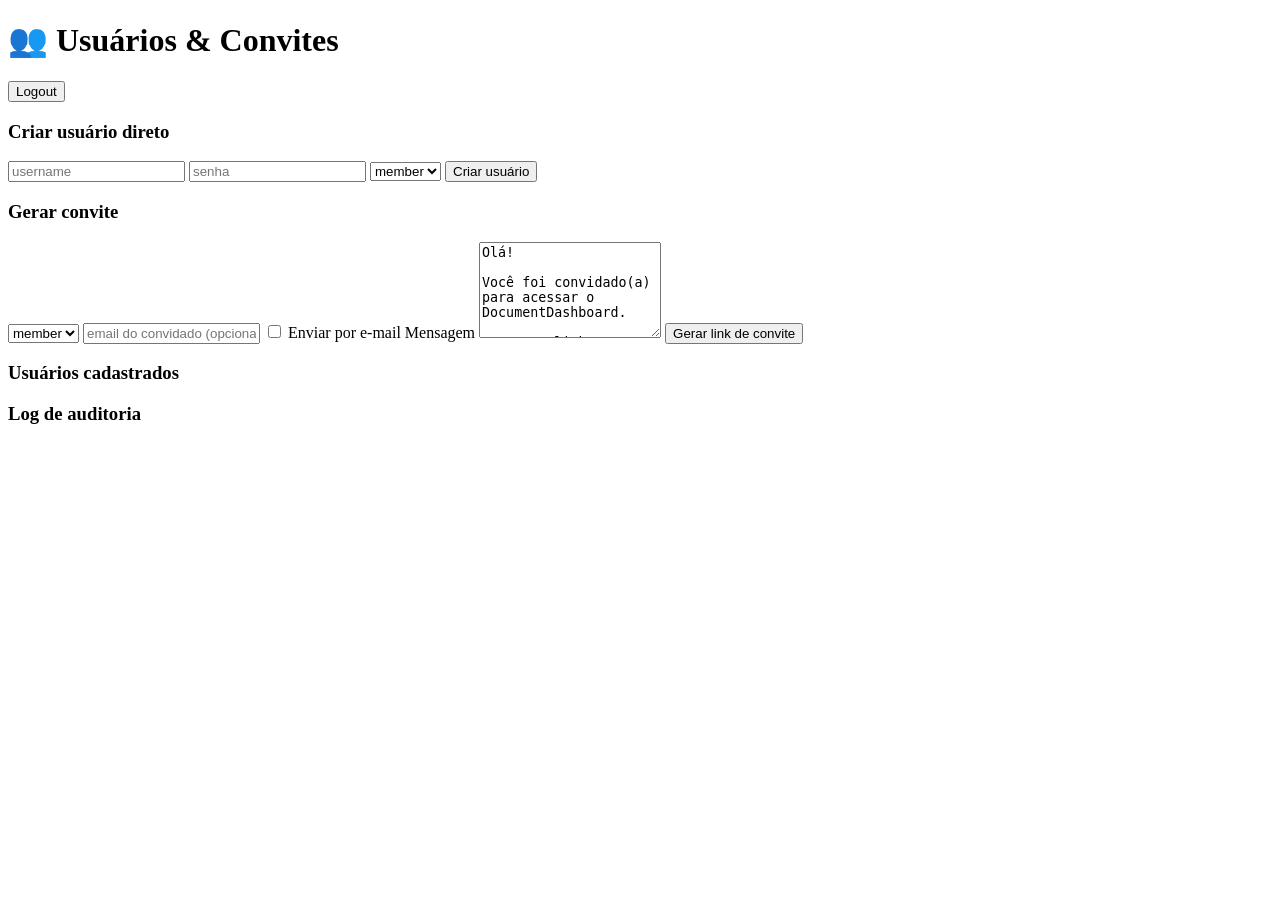
==== web/admin-users.html @ aaecb889 "refactor(ui): reusable sidebar component + navigation checks with pre-commit hook" ====
<!doctype html>
<html lang="pt-BR">
<head>
  <meta charset="utf-8" />
  <meta name="viewport" content="width=device-width, initial-scale=1" />
  <title>Administração de Usuários</title>
  <link rel="stylesheet" href="/styles.css" />
</head>
<body>
  <div class="layout">
    <aside class="sidebar" id="sidebar-root" data-active="users"></aside>

    <main class="content">
      <header>
        <h1>👥 Usuários & Convites</h1>
        <div class="header-actions"><button id="logoutBtn" class="secondary">Logout</button></div>
      </header>

      <section class="panel-grid">
        <section class="panel">
          <h3>Criar usuário direto</h3>
          <form id="createUserForm" class="form-grid">
            <input id="newUsername" placeholder="username" required />
            <input id="newPassword" placeholder="senha" required />
            <select id="newRole"><option value="member">member</option><option value="admin">admin</option></select>
            <button type="submit">Criar usuário</button>
          </form>
        </section>

        <section class="panel">
          <h3>Gerar convite</h3>
          <form id="inviteForm" class="form-grid">
            <select id="inviteRole"><option value="member">member</option><option value="admin">admin</option></select>
            <input id="inviteEmail" type="email" placeholder="email do convidado (opcional)" />
            <label class="inline-check">
              <input id="sendInviteEmail" type="checkbox" />
              <span>Enviar por e-mail</span>
            </label>
            <label>Mensagem</label>
            <textarea id="inviteMessage" rows="6">Olá!

Você foi convidado(a) para acessar o DocumentDashboard.

Use este link para concluir seu cadastro:
{invite_link}

Este convite expira em: {expires_at}

Bem-vindo(a) ao sistema!</textarea>
            <button type="submit">Gerar link de convite</button>
          </form>
          <p id="inviteOut" class="small"></p>
        </section>
      </section>

      <section class="panel">
        <h3>Usuários cadastrados</h3>
        <div id="usersList"></div>
      </section>

      <section class="panel">
        <h3>Log de auditoria</h3>
        <div id="auditList"></div>
      </section>
    </main>
  </div>
  <script src="/sidebar.js"></script>
  <script src="/admin-users.js"></script>
</body>
</html>
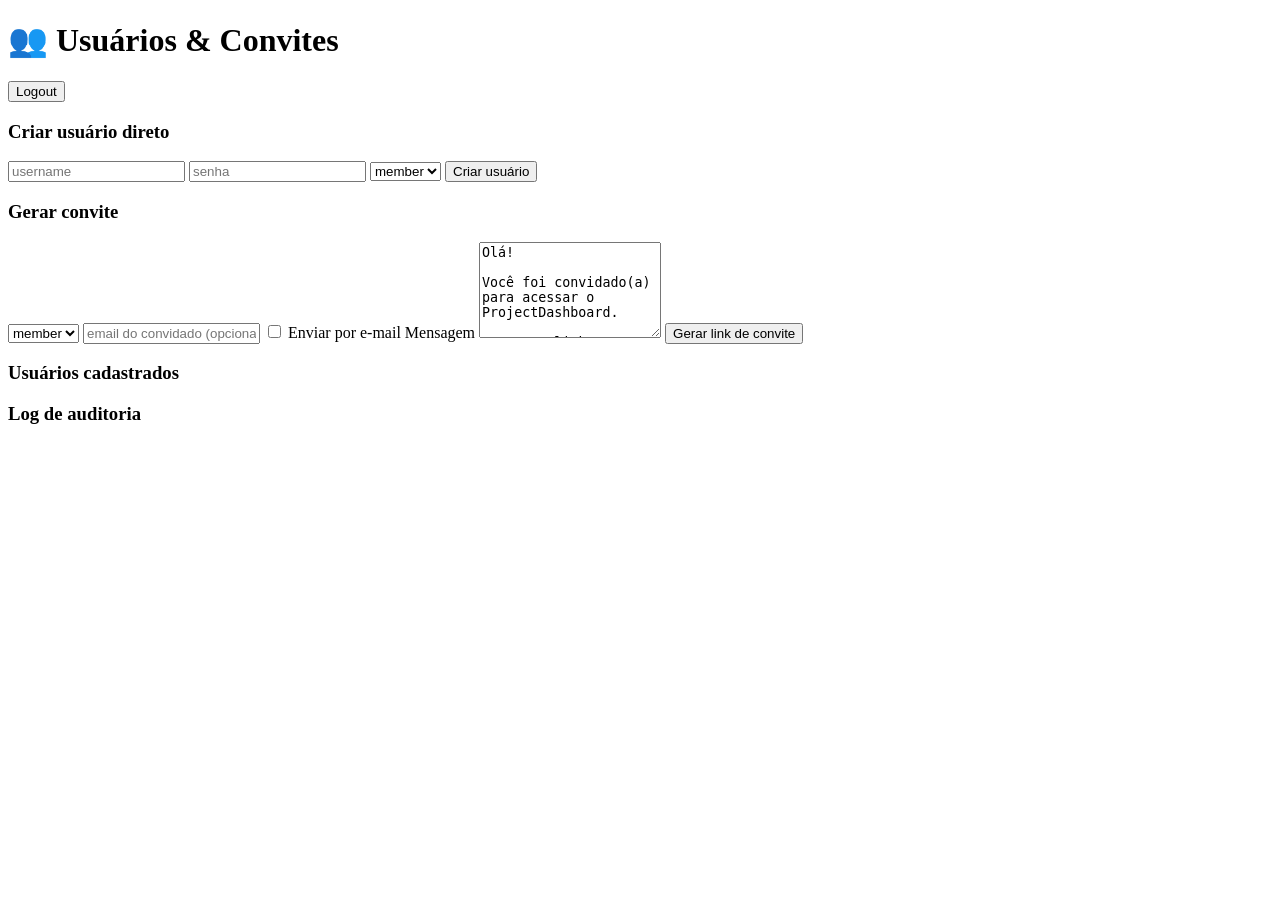
==== commit 1b214ce9: "feat: harden project scope and polish demo-ready kanban UX" ====
--- a/web/admin-users.html
+++ b/web/admin-users.html
@@ -39,7 +39,7 @@
             <label>Mensagem</label>
             <textarea id="inviteMessage" rows="6">Olá!
 
-Você foi convidado(a) para acessar o DocumentDashboard.
+Você foi convidado(a) para acessar o ProjectDashboard.
 
 Use este link para concluir seu cadastro:
 {invite_link}
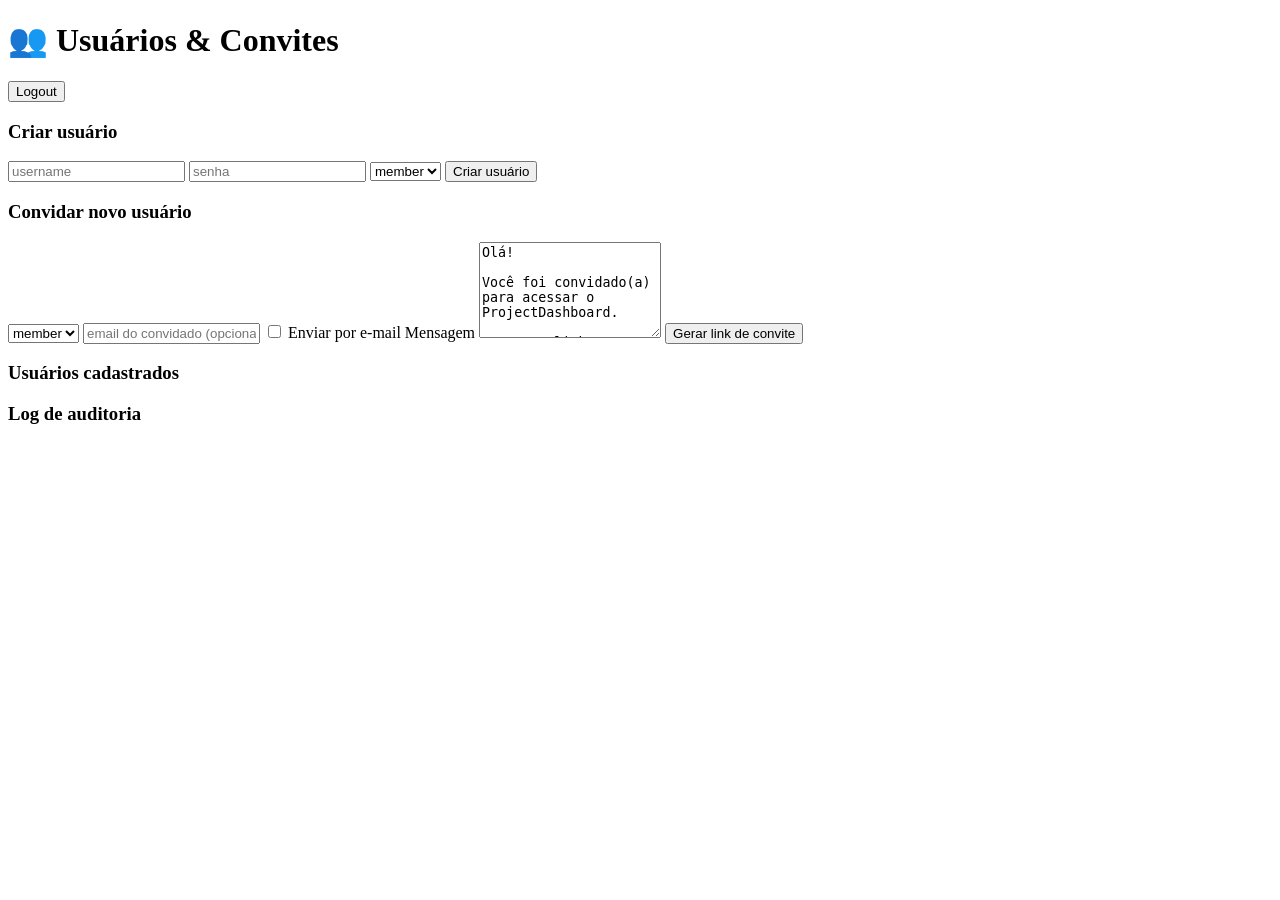
==== commit 479b7239: "feat(ui): phase 1 module catalog and standardized module labels" ====
--- a/web/admin-users.html
+++ b/web/admin-users.html
@@ -17,8 +17,8 @@
       </header>
 
       <section class="panel-grid">
-        <section class="panel">
-          <h3>Criar usuário direto</h3>
+        <section class="panel" data-module-id="admin_users.create">
+          <h3>Criar usuário</h3>
           <form id="createUserForm" class="form-grid">
             <input id="newUsername" placeholder="username" required />
             <input id="newPassword" placeholder="senha" required />
@@ -27,8 +27,8 @@
           </form>
         </section>
 
-        <section class="panel">
-          <h3>Gerar convite</h3>
+        <section class="panel" data-module-id="admin_users.invite">
+          <h3>Convidar novo usuário</h3>
           <form id="inviteForm" class="form-grid">
             <select id="inviteRole"><option value="member">member</option><option value="admin">admin</option></select>
             <input id="inviteEmail" type="email" placeholder="email do convidado (opcional)" />
@@ -53,12 +53,12 @@
         </section>
       </section>
 
-      <section class="panel">
+      <section class="panel" data-module-id="admin_users.list">
         <h3>Usuários cadastrados</h3>
         <div id="usersList"></div>
       </section>
 
-      <section class="panel">
+      <section class="panel" data-module-id="admin_users.audit_log">
         <h3>Log de auditoria</h3>
         <div id="auditList"></div>
       </section>
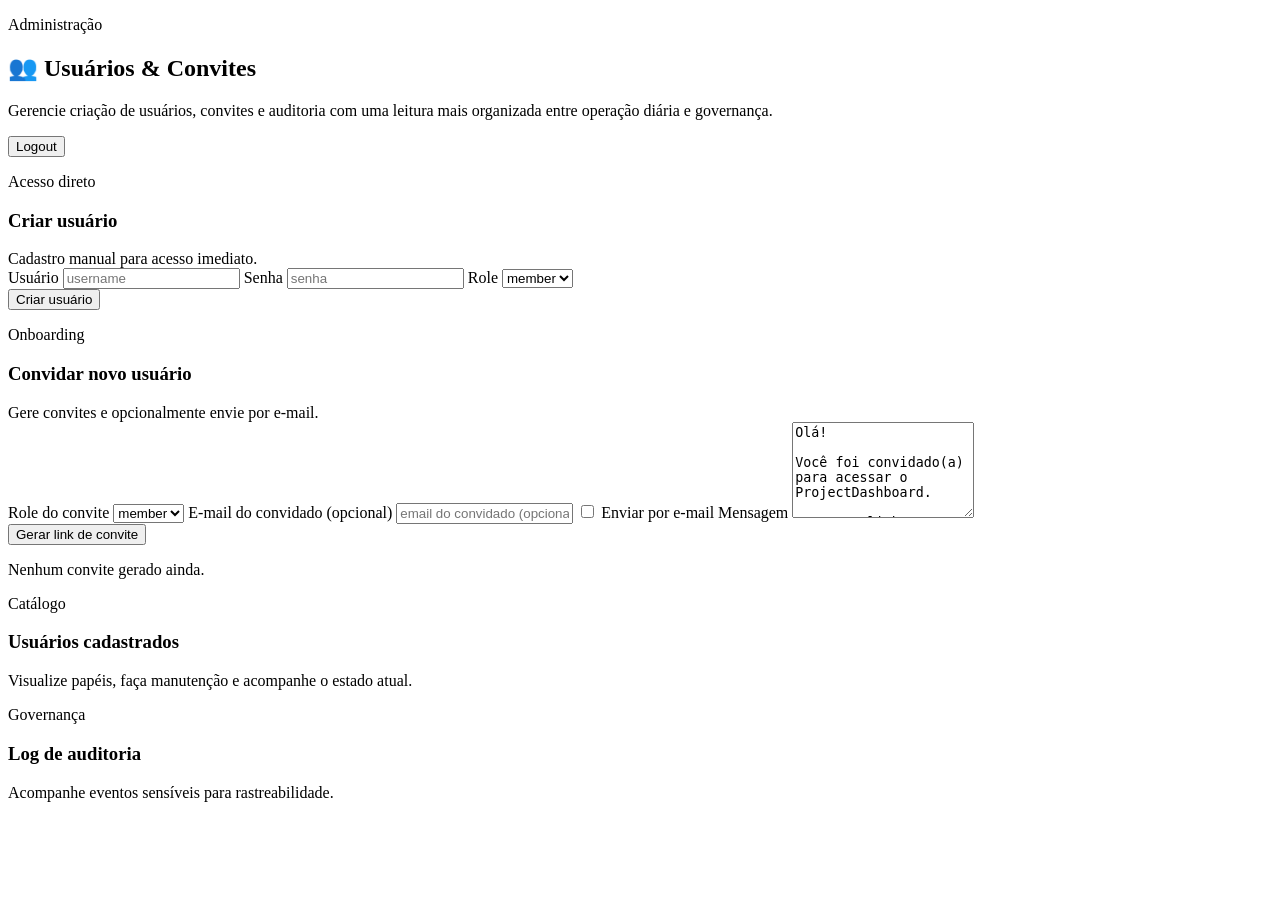
==== commit 30b7f9bc: "feat(ui): modernize admin users, profile, and document detail pages" ====
--- a/web/admin-users.html
+++ b/web/admin-users.html
@@ -11,33 +11,57 @@
     <aside class="sidebar" id="sidebar-root" data-active="users"></aside>
 
     <main class="content">
-      <header>
-        <h1>👥 Usuários & Convites</h1>
-        <div class="header-actions"><button id="logoutBtn" class="secondary">Logout</button></div>
-      </header>
+      <section class="page-hero">
+        <div>
+          <p class="eyebrow">Administração</p>
+          <h1>👥 Usuários & Convites</h1>
+          <p class="page-subtitle">Gerencie criação de usuários, convites e auditoria com uma leitura mais organizada entre operação diária e governança.</p>
+        </div>
+        <div class="header-actions hero-actions"><button id="logoutBtn" class="secondary">Logout</button></div>
+      </section>
 
-      <section class="panel-grid">
-        <section class="panel" data-module-id="admin_users.create">
-          <h3>Criar usuário</h3>
-          <form id="createUserForm" class="form-grid">
-            <input id="newUsername" placeholder="username" required />
-            <input id="newPassword" placeholder="senha" required />
-            <select id="newRole"><option value="member">member</option><option value="admin">admin</option></select>
-            <button type="submit">Criar usuário</button>
-          </form>
-        </section>
+      <section class="edit-wrap settings-page-wrap">
+        <div class="settings-section-grid">
+          <section class="panel settings-panel" data-module-id="admin_users.create">
+            <div class="section-head">
+              <div>
+                <p class="eyebrow">Acesso direto</p>
+                <h3>Criar usuário</h3>
+              </div>
+              <span class="small">Cadastro manual para acesso imediato.</span>
+            </div>
+            <form id="createUserForm" class="form-grid settings-form-grid">
+              <label>Usuário</label>
+              <input id="newUsername" placeholder="username" required />
+              <label>Senha</label>
+              <input id="newPassword" placeholder="senha" required />
+              <label>Role</label>
+              <select id="newRole"><option value="member">member</option><option value="admin">admin</option></select>
+              <div class="dialog-actions" style="justify-content:flex-start;">
+                <button type="submit">Criar usuário</button>
+              </div>
+            </form>
+          </section>
 
-        <section class="panel" data-module-id="admin_users.invite">
-          <h3>Convidar novo usuário</h3>
-          <form id="inviteForm" class="form-grid">
-            <select id="inviteRole"><option value="member">member</option><option value="admin">admin</option></select>
-            <input id="inviteEmail" type="email" placeholder="email do convidado (opcional)" />
-            <label class="inline-check">
-              <input id="sendInviteEmail" type="checkbox" />
-              <span>Enviar por e-mail</span>
-            </label>
-            <label>Mensagem</label>
-            <textarea id="inviteMessage" rows="6">Olá!
+          <section class="panel settings-panel" data-module-id="admin_users.invite">
+            <div class="section-head">
+              <div>
+                <p class="eyebrow">Onboarding</p>
+                <h3>Convidar novo usuário</h3>
+              </div>
+              <span class="small">Gere convites e opcionalmente envie por e-mail.</span>
+            </div>
+            <form id="inviteForm" class="form-grid settings-form-grid settings-form-grid-wide">
+              <label>Role do convite</label>
+              <select id="inviteRole"><option value="member">member</option><option value="admin">admin</option></select>
+              <label>E-mail do convidado (opcional)</label>
+              <input id="inviteEmail" type="email" placeholder="email do convidado (opcional)" />
+              <label class="inline-check settings-inline-check">
+                <input id="sendInviteEmail" type="checkbox" />
+                <span>Enviar por e-mail</span>
+              </label>
+              <label>Mensagem</label>
+              <textarea id="inviteMessage" rows="6">Olá!
 
 Você foi convidado(a) para acessar o ProjectDashboard.
 
@@ -47,20 +71,35 @@
 Este convite expira em: {expires_at}
 
 Bem-vindo(a) ao sistema!</textarea>
-            <button type="submit">Gerar link de convite</button>
-          </form>
-          <p id="inviteOut" class="small"></p>
+              <div class="dialog-actions" style="justify-content:flex-start;">
+                <button type="submit">Gerar link de convite</button>
+              </div>
+            </form>
+            <p id="inviteOut" class="small settings-data-box">Nenhum convite gerado ainda.</p>
+          </section>
+        </div>
+
+        <section class="panel settings-panel" data-module-id="admin_users.list">
+          <div class="section-head">
+            <div>
+              <p class="eyebrow">Catálogo</p>
+              <h3>Usuários cadastrados</h3>
+            </div>
+            <span class="small">Visualize papéis, faça manutenção e acompanhe o estado atual.</span>
+          </div>
+          <div id="usersList" class="settings-data-box"></div>
         </section>
-      </section>
 
-      <section class="panel" data-module-id="admin_users.list">
-        <h3>Usuários cadastrados</h3>
-        <div id="usersList"></div>
-      </section>
-
-      <section class="panel" data-module-id="admin_users.audit_log">
-        <h3>Log de auditoria</h3>
-        <div id="auditList"></div>
+        <section class="panel settings-panel" data-module-id="admin_users.audit_log">
+          <div class="section-head">
+            <div>
+              <p class="eyebrow">Governança</p>
+              <h3>Log de auditoria</h3>
+            </div>
+            <span class="small">Acompanhe eventos sensíveis para rastreabilidade.</span>
+          </div>
+          <div id="auditList" class="settings-data-box"></div>
+        </section>
       </section>
     </main>
   </div>
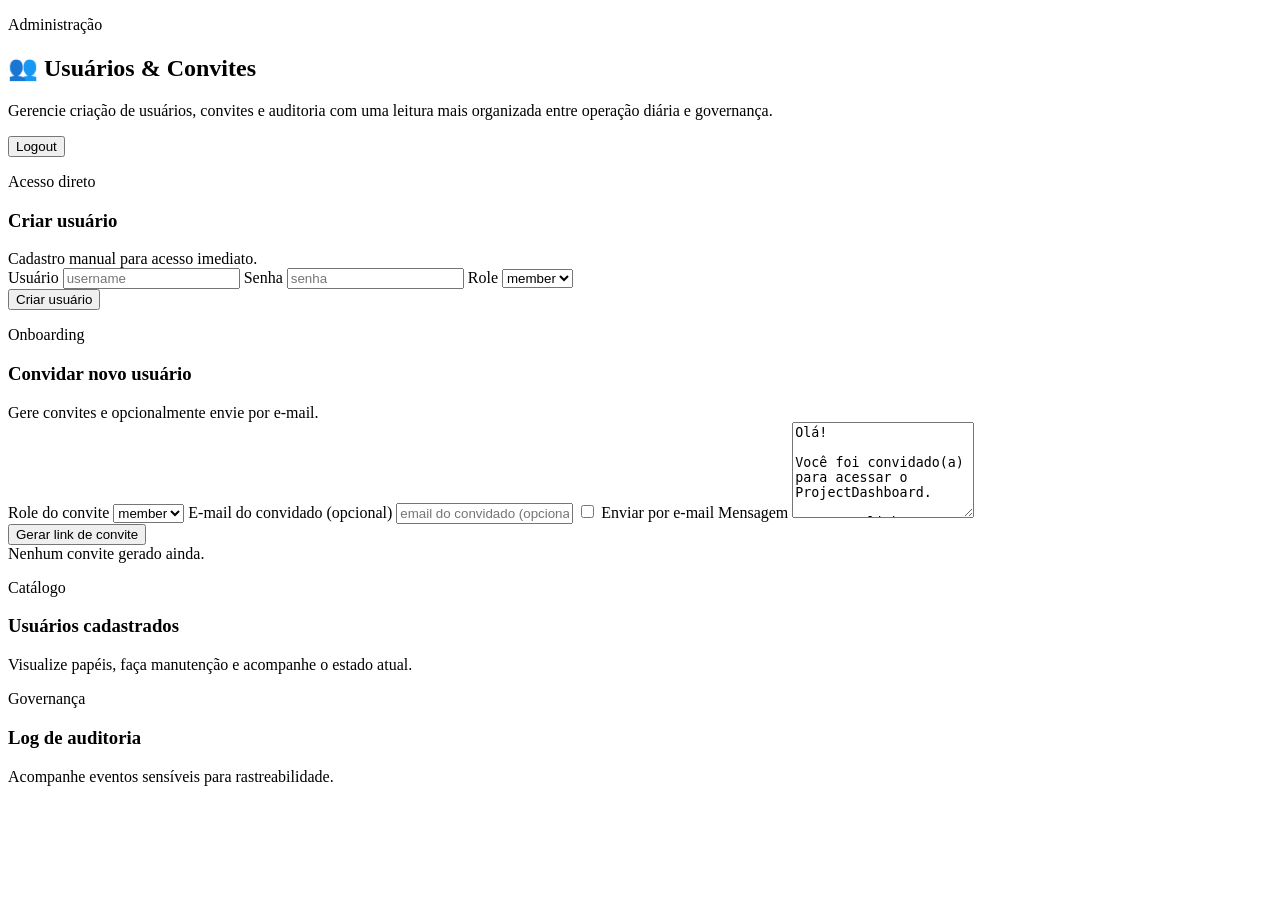
==== commit 30309b2c: "improve invite link copy ux" ====
--- a/web/admin-users.html
+++ b/web/admin-users.html
@@ -37,7 +37,7 @@
               <input id="newPassword" placeholder="senha" required />
               <label>Role</label>
               <select id="newRole"><option value="member">member</option><option value="admin">admin</option></select>
-              <div class="dialog-actions" style="justify-content:flex-start;">
+              <div class="dialog-actions actions-left">
                 <button type="submit">Criar usuário</button>
               </div>
             </form>
@@ -71,11 +71,11 @@
 Este convite expira em: {expires_at}
 
 Bem-vindo(a) ao sistema!</textarea>
-              <div class="dialog-actions" style="justify-content:flex-start;">
+              <div class="dialog-actions actions-left">
                 <button type="submit">Gerar link de convite</button>
               </div>
             </form>
-            <p id="inviteOut" class="small settings-data-box">Nenhum convite gerado ainda.</p>
+            <div id="inviteOut" class="small settings-data-box invite-output-box">Nenhum convite gerado ainda.</div>
           </section>
         </div>
 
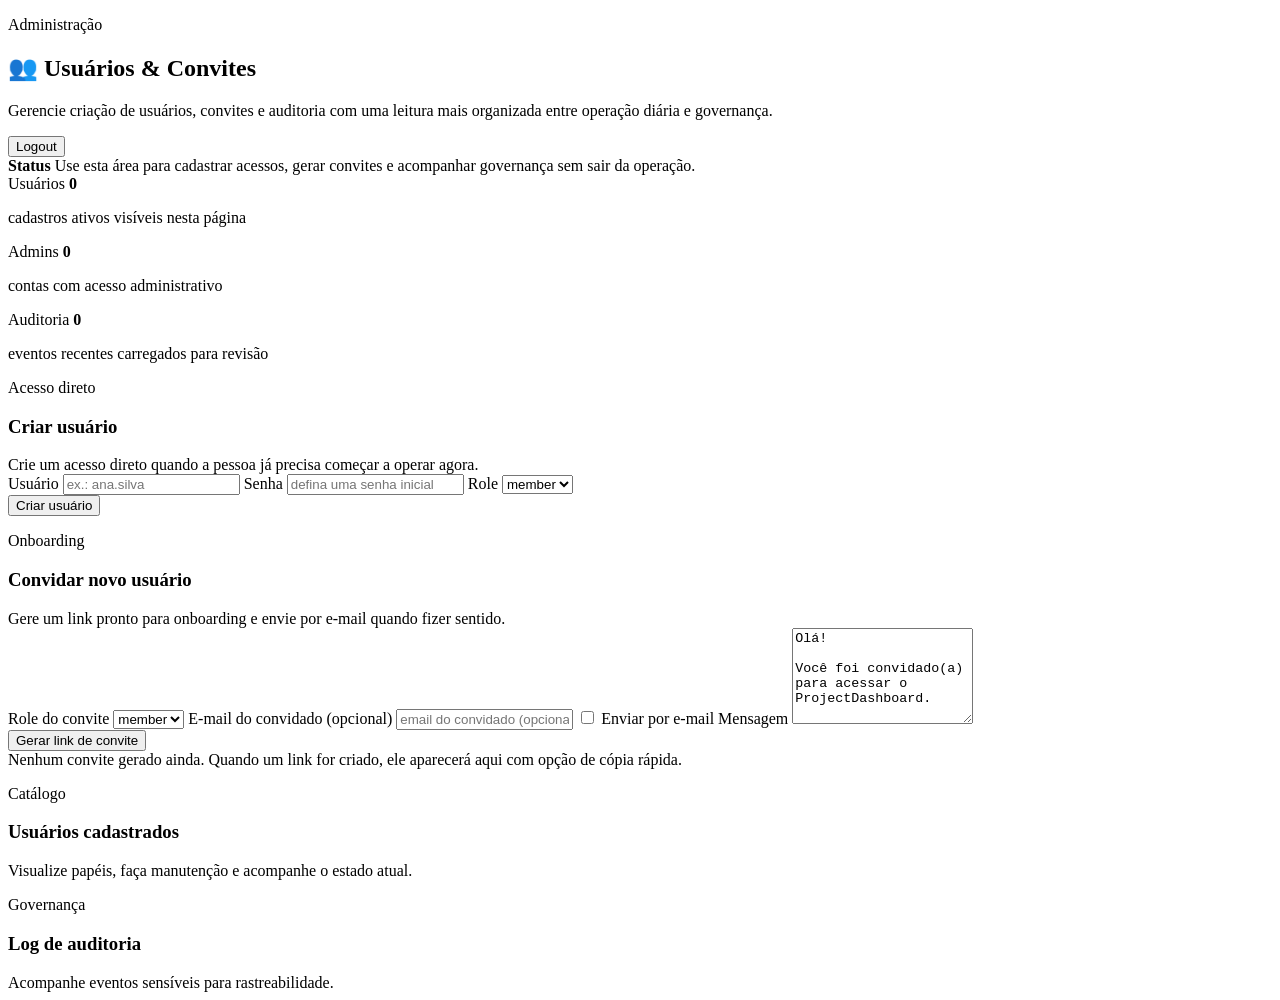
==== commit 0a45fc36: "Polish project admin and export archive flows" ====
--- a/web/admin-users.html
+++ b/web/admin-users.html
@@ -21,6 +21,27 @@
       </section>
 
       <section class="edit-wrap settings-page-wrap">
+        <div id="adminUsersFeedback" class="settings-inline-feedback status-neutral admin-users-feedback" role="status" aria-live="polite">
+          <strong>Status</strong>
+          <span>Use esta área para cadastrar acessos, gerar convites e acompanhar governança sem sair da operação.</span>
+        </div>
+        <div class="admin-users-insight-strip" aria-label="Resumo operacional de usuários e convites">
+          <article class="projects-insight-card">
+            <span class="kanban-summary-label">Usuários</span>
+            <strong id="adminUsersCount">0</strong>
+            <p class="small">cadastros ativos visíveis nesta página</p>
+          </article>
+          <article class="projects-insight-card">
+            <span class="kanban-summary-label">Admins</span>
+            <strong id="adminAdminsCount">0</strong>
+            <p class="small">contas com acesso administrativo</p>
+          </article>
+          <article class="projects-insight-card">
+            <span class="kanban-summary-label">Auditoria</span>
+            <strong id="adminAuditCount">0</strong>
+            <p class="small">eventos recentes carregados para revisão</p>
+          </article>
+        </div>
         <div class="settings-section-grid">
           <section class="panel settings-panel" data-module-id="admin_users.create">
             <div class="section-head">
@@ -28,13 +49,13 @@
                 <p class="eyebrow">Acesso direto</p>
                 <h3>Criar usuário</h3>
               </div>
-              <span class="small">Cadastro manual para acesso imediato.</span>
+              <span class="small">Crie um acesso direto quando a pessoa já precisa começar a operar agora.</span>
             </div>
             <form id="createUserForm" class="form-grid settings-form-grid">
               <label>Usuário</label>
-              <input id="newUsername" placeholder="username" required />
+              <input id="newUsername" placeholder="ex.: ana.silva" required />
               <label>Senha</label>
-              <input id="newPassword" placeholder="senha" required />
+              <input id="newPassword" placeholder="defina uma senha inicial" required />
               <label>Role</label>
               <select id="newRole"><option value="member">member</option><option value="admin">admin</option></select>
               <div class="dialog-actions actions-left">
@@ -49,7 +70,7 @@
                 <p class="eyebrow">Onboarding</p>
                 <h3>Convidar novo usuário</h3>
               </div>
-              <span class="small">Gere convites e opcionalmente envie por e-mail.</span>
+              <span class="small">Gere um link pronto para onboarding e envie por e-mail quando fizer sentido.</span>
             </div>
             <form id="inviteForm" class="form-grid settings-form-grid settings-form-grid-wide">
               <label>Role do convite</label>
@@ -75,7 +96,7 @@
                 <button type="submit">Gerar link de convite</button>
               </div>
             </form>
-            <div id="inviteOut" class="small settings-data-box invite-output-box">Nenhum convite gerado ainda.</div>
+            <div id="inviteOut" class="small settings-data-box invite-output-box">Nenhum convite gerado ainda. Quando um link for criado, ele aparecerá aqui com opção de cópia rápida.</div>
           </section>
         </div>
 
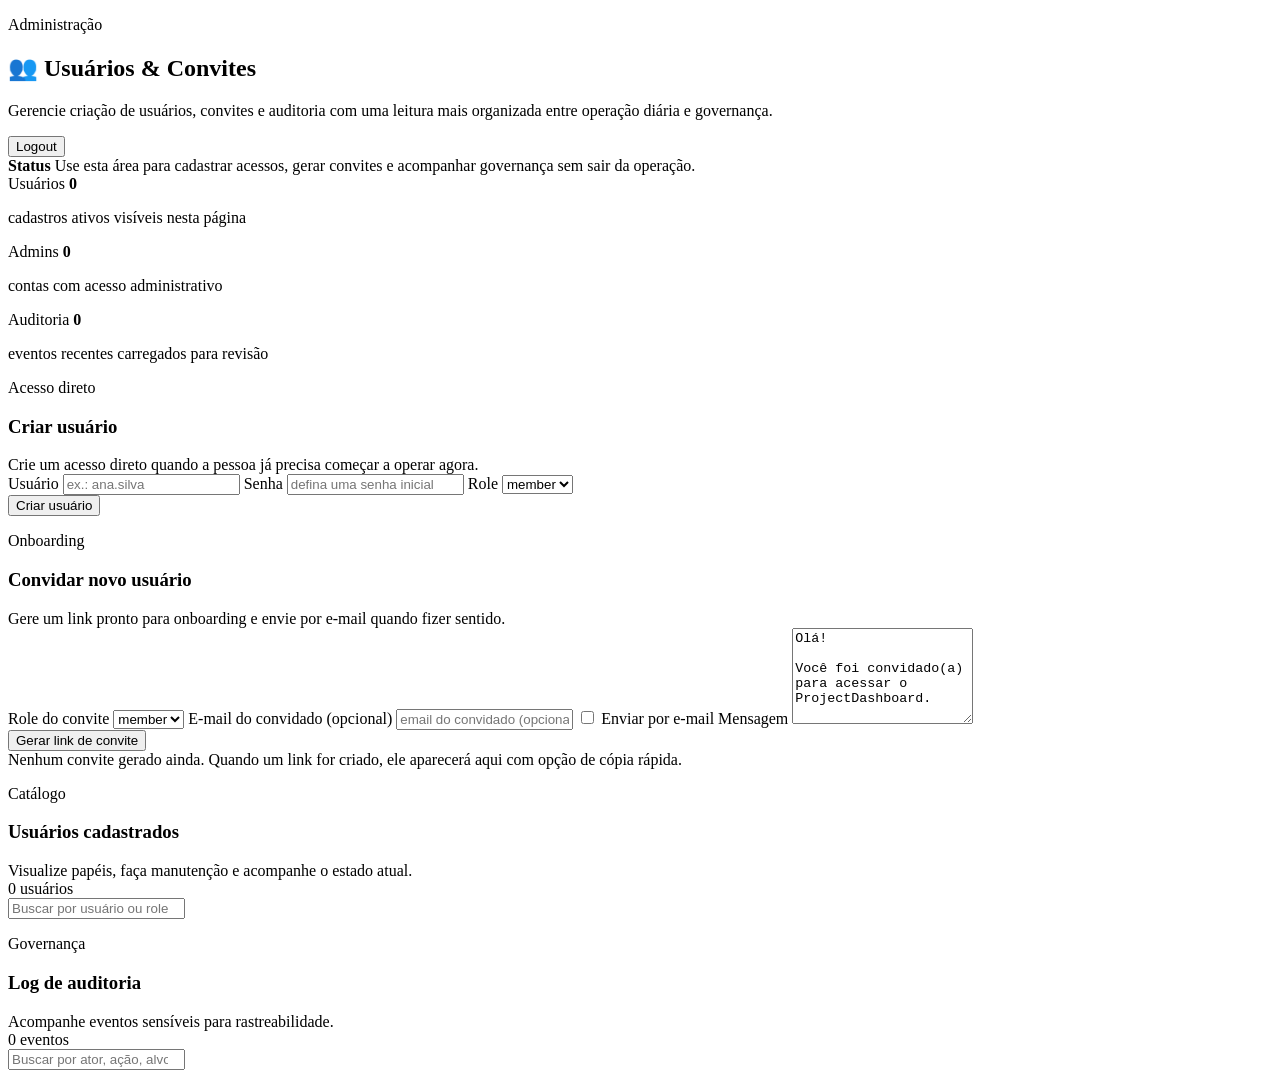
==== commit 72cdd159: "Replace native dialogs with inline admin feedback patterns" ====
--- a/web/admin-users.html
+++ b/web/admin-users.html
@@ -108,6 +108,12 @@
             </div>
             <span class="small">Visualize papéis, faça manutenção e acompanhe o estado atual.</span>
           </div>
+          <div class="list-toolbar">
+            <span id="usersFilteredCount" class="list-toolbar-count">0 usuários</span>
+            <div class="list-toolbar-actions">
+              <input id="usersSearchInput" type="search" placeholder="Buscar por usuário ou role" />
+            </div>
+          </div>
           <div id="usersList" class="settings-data-box"></div>
         </section>
 
@@ -119,11 +125,34 @@
             </div>
             <span class="small">Acompanhe eventos sensíveis para rastreabilidade.</span>
           </div>
+          <div class="list-toolbar">
+            <span id="auditFilteredCount" class="list-toolbar-count">0 eventos</span>
+            <div class="list-toolbar-actions">
+              <input id="auditSearchInput" type="search" placeholder="Buscar por ator, ação, alvo ou detalhe" />
+            </div>
+          </div>
           <div id="auditList" class="settings-data-box"></div>
         </section>
       </section>
     </main>
   </div>
+  <dialog id="adminUsersDialog">
+    <form method="dialog" class="inline-dialog-form">
+      <div class="inline-dialog-head">
+        <p id="adminUsersDialogEyebrow" class="eyebrow">Ação administrativa</p>
+        <h3 id="adminUsersDialogTitle" class="mt-0">Confirmar ação</h3>
+      </div>
+      <p id="adminUsersDialogMessage" class="mb-0">Revise a ação antes de continuar.</p>
+      <div id="adminUsersDialogInputWrap" class="hidden">
+        <label id="adminUsersDialogInputLabel" for="adminUsersDialogInput">Valor</label>
+        <input id="adminUsersDialogInput" />
+      </div>
+      <div class="dialog-actions actions-left actions-wrap">
+        <button type="button" id="adminUsersDialogCancel" class="secondary">Cancelar</button>
+        <button type="button" id="adminUsersDialogConfirm">Confirmar</button>
+      </div>
+    </form>
+  </dialog>
   <script src="/sidebar.js"></script>
   <script src="/admin-users.js"></script>
 </body>
